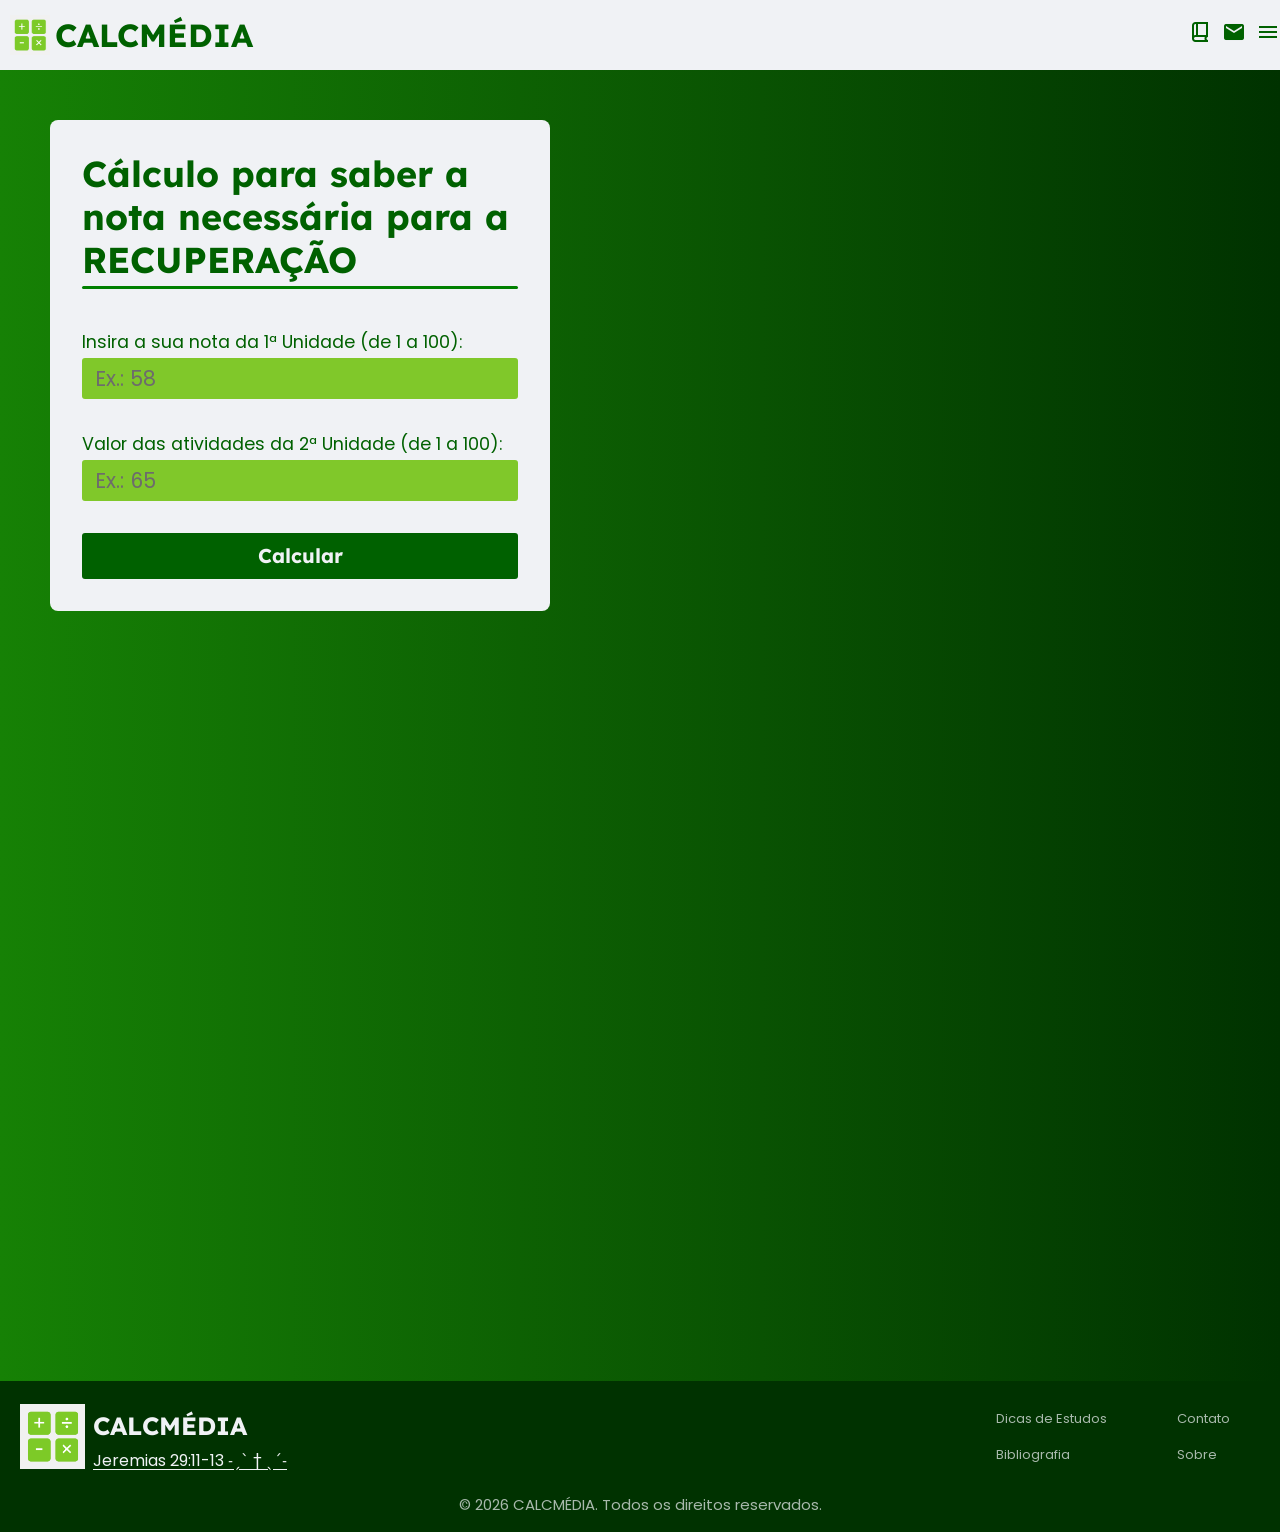
==== HTML/TÓPICOS/nota_recuperacao.html @ 1c08f28b "Add files via upload" ====
<!DOCTYPE html>
<html lang="pt-br">

<head>
    <meta charset="UTF-8">
    <meta name="viewport" content="width=device-width, initial-scale=1.0">
    <title>Cálculo para saber a nota necessária para a RECUPERAÇÃO</title>
    <link rel="stylesheet" href="/CSS/TÓPICOS/nota_recuperacao.css">

    <!-- Google Fonts -->
    <link rel="preconnect" href="https://fonts.googleapis.com">
    <link rel="preconnect" href="https://fonts.gstatic.com" crossorigin>
    <link href="https://fonts.googleapis.com/css2?family=Lexend:wght@700&display=swap" rel="stylesheet">
    <link
        href="https://fonts.googleapis.com/css2?family=Courier+Prime:ital,wght@0,400;0,700;1,400;1,700&family=Gabarito&family=Lato&family=Lumanosimo&family=Poppins:ital,wght@0,100;0,300;0,400;1,300&family=Ysabeau+SC:wght@500;600;700&display=swap"
        rel="stylesheet">

    <!-- Google Icons -->
    <!-- Cheio -->
    <link href="https://fonts.googleapis.com/icon?family=Material+Icons" rel="stylesheet">
    <!-- Outline-->
    <link rel="stylesheet"
        href="https://fonts.googleapis.com/css2?family=Material+Symbols+Outlined:opsz,wght,FILL,GRAD@20..48,100..700,0..1,-50..200" />

    <!-- Bootstrap -->
    <link href="https://cdn.jsdelivr.net/npm/bootstrap@5.3.8/dist/css/bootstrap.min.css" rel="stylesheet"
        integrity="sha384-sRIl4kxILFvY47J16cr9ZwB07vP4J8+LH7qKQnuqkuIAvNWLzeN8tE5YBujZqJLB" crossorigin="anonymous"> 
</head>

<body>
    <!-- CABEÇALHO -->
    <header class="cabecalho">
        <div class="logo-e-nomedosite">
            <a href="/index.html" class="link-para-home"><img src="/IMAGES/logotipo.png" class="logotipo"></a>
            <a href="/index.html" class="link-para-home">
                <h1 class="nomedosite">CALCMÉDIA</h1>
            </a>
        </div>

        <nav>
            <ul>
                <li><a href="HTML/" class="material-symbols-outlined icons">book_2</a></li>
                <li><a href="HTML/nome" class="material-icons icons">mail</a></li>
                <li class="menu-dropdown">
                    <input type="checkbox" id="menu-toggle">

                    <label for="menu-toggle" class="material-icons icons">
                        menu
                    </label>

                    <div class="menu-dropdown-filho">
                        <label for="menu-toggle" class="material-icons botao-cancelar">
                            close
                        </label>
                        <h2 class="titulo--dropdown-menu">O que você procura?</h2>
                        <a href="/HTML/nota_total.html" class="topicos-menu">1. Cálculo para saber se ficou na MÉDIA na
                            1ª Unidade</a>
                        <a href="/HTML/nota_prova.html" class="topicos-menu">2. Cálculo para a PROVA da 2ª Unidade</a>
                        <a href="/HTML/nota_recuperacao.html" class="topicos-menu">3. Cálculo da nota TOTAL para a 2ª
                            Unidade</a>
                        <a href="/HTML/nota_1_media.html" class="topicos-menu">4. Cálculo para a nota de RECUPERAÇÃO</a>

                        </br>

                        <div class="icons-e-topicos-menu">
                            <span class="material-symbols-outlined icon_do_menu">pageview</span>
                            <a href="">Dicas de estudos</a>
                        </div>

                        <div class="icons-e-topicos-menu">
                            <span class="material-symbols-outlined icon_do_menu">book_ribbon</span>
                            <a href="">Bibliografia</a>
                        </div>


                        <div class="icons-e-topicos-menu">
                            <span class="material-symbols-outlined icon_do_menu">privacy_tip</span>
                            <a href="">Política de Privacidade</a>
                        </div>


                        <div class="icons-e-topicos-menu">
                            <span class="material-symbols-outlined icon_do_menu">call</span>
                            <a href="">Contato</a>
                        </div>

                        <div class="icons-e-topicos-menu">
                            <span class="material-symbols-outlined icon_do_menu">info</span>
                            <a href="">Sobre</a>
                        </div>
                    </div>
                </li>
            </ul>
        </nav>
    </header>
    <!-- FIM DO CABEÇALHO -->

    <div id="container"> 
        <section id="calculator">
            <form id="form">
                <h1 id="title">Cálculo para saber a nota necessária para a RECUPERAÇÃO</h1>

                <div class="input-box">
                    <label for="weight">
                        Insira a sua nota da 1ª Unidade (de 1 a 100): 
                    </label>
                    <div class="input-field">
                        <input type="number" placeholder="Ex.: 58" id="weight" required>
                    </div>
                </div>

                <div class="input-box">
                    <label for="height">
                        Valor das atividades da 2ª Unidade (de 1 a 100):
                    </label>
                    <div class="input-field">
                    <input type="number" placeholder="Ex.: 65" id="height" required>
                    </div>
                </div>

                <button id="calculate">
                    Calcular
                </button>
            </form>
            <div id="infos" class="hidden">
                <div id="result">
                    <div id="bmi">
                        <span id="value"></span>
                        <span>Nota necessária</span>
                    </div>
                    <div id="description">
                        <span></span>

                    </div>
                </div>

                <div id="more-info">
                    <p>Cálculo -> Média Parcial: [(4xN1)+(6xN2)]/10</p>
                    <p>Nota de Recuperação: 12 - Média Parcial</p>
                </div>

            </div>
        </section>
    </div> 
    <script src="/JS/TÓPICOS/script.js"> /* Chamamento do arquivo JS*/ </script>


    <!-- RODAPÉ-->
    <main>
    </main>
    <footer>
        <div id="footer_content">
            <div class="logo-e-nomedosite-footer">
                <img src="/IMAGES/logotipo.png" class="logotipo-footer">
                <div class="nomedosite-e-versiculo">
                    <h1 class="nomedosite-footer">CALCMÉDIA</h1>
                    <a href="https://www.bibliaon.com/versiculo/jeremias_29_11-13/" target="_blank"
                        class="versiculo">Jeremias 29:11-13 ˗ˏˋ † ˎˊ˗ </a>
                </div>
            </div>
            <div class="divs-topicos-footer">
                <div class="topicos-footer">
                    <a href="HTML/" class="topicos-footer-texto">Dicas de Estudos</a>
                    <a href="HTML/" class="topicos-footer-texto">Bibliografia</a>
                </div>
                <div class="topicos-footer">
                    <a href="HTML/" class="topicos-footer-texto">Contato</a>
                    <a href="HTML/" class="topicos-footer-texto">Sobre</a>
                </div>
            </div>
        </div>

        <div class="footer-copyright">
            <center>
                <span class="footer-copyright-texto">&#169 2026 CALCMÉDIA.
                    Todos os direitos reservados.
                </span>
            </center>
        </div>

    </footer>
</body>

</html>
---- CSS/TÓPICOS/nota_recuperacao.css ----
* {
    margin: 0;
    padding: 0;
    box-sizing: border-box;
    font-family: Poppins, Arial, Helvetica, sans-serif;
}

:root {
    --branco: #f0f2f5;
    --body-verde-claro: #80c82a;
    --body-verde-escuro: #006100;
    --fundo-verde-claro: #168105;
    --fundo-verde-escuro: #003200;
}

/* PRINCIPAL */
/* CABEÇALHO */
.cabecalho {
    display: flex;
    justify-content: space-between;
    align-items: center;
    height: 70px;
    background-color: var(--branco);
    padding-left: 10px;
}

.cabecalho nav ul {
    list-style: none;
    padding: 0;
    margin: 0;
    display: flex;
    align-items: center;
    gap: 10px;
}

.cabecalho nav li {
    align-items: center;
}

.logo-e-nomedosite {
    display: flex;
    align-items: center;
}

.logotipo {
    height: auto;
    width: 40px;
}

.nomedosite {
    margin: 0;
    padding: 0;
    font-family: 'Lexend', Arial, Helvetica, sans-serif;
    font-weight: 700;
    font-size: 32px;
    padding-left: 5px;
    color: var(--body-verde-escuro);
}

nav a {
    text-decoration: none;
}

.icons {
    color: var(--body-verde-escuro);
    cursor: pointer;
    font-size: 32px;
}

.menu-dropdown {
    position: relative;
}

.topicos-menu {
    font-family: Poppins, Helvetica, sans-serif;
    color: var(--branco);
    padding-top: 5px;
}

.botao-cancelar {
    padding-top: 10px;
    padding-bottom: 10px;
    color: var(--branco);
    text-align: right;
}

.titulo--dropdown-menu {
    color: var(--branco);
    font-size: 25px;
    font-family: Poppins, Helvetica, sans-serif;
    font-weight: 800;
}

.menu-dropdown-filho {
    position: fixed;
    top: 0;
    right: 0;
    height: 100vh;
    width: 400px;
    text-align: left;
    padding-left: 20px;
    padding-right: 20px;
    padding-bottom: 20px;
    background-color: var(--body-verde-escuro);
    z-index: 1000;

    transform: translateX(100%);
    transition: 0.25s ease;
    pointer-events: none;
}

#menu-toggle {
    position: absolute !important;
    opacity: 0 !important;
    width: 0 !important;
    height: 0 !important;
    pointer-events: none !important;
}

.menu-dropdown-filho .topicos-menu:hover {
    background-color: var(--fundo-verde-claro);
}

.menu-dropdown-filho a {
    display: block;
    color: var(--branco);
}

.icons-e-topicos-menu {
    display: flex;
    padding-top: 7px;
}

.icon_do_menu {
    color: var(--branco);
    padding-right: 5px;
}

.botao-cancelar {
    font-size: 40px;
    z-index: 10000;
    position: relative;
    cursor: pointer;
    text-align: left;
}

#menu-toggle:checked~.menu-dropdown-filho {
    transform: translateX(0);
    pointer-events: auto;
}

.menu-dropdown-filho {
    transform: translateX(100%);
    pointer-events: none;
}

#menu-toggle:checked~.menu-dropdown-filho {
    transform: translateX(0);
    pointer-events: auto;
}

/* BODY */
.texto-body-titulo {
    font-family: Poppins, Arial, Helvetica, sans-serif;
    color: var(--branco);
    font-size: 21px;
    font-weight: 700;
    padding-left: 20px;
    padding-top: 20px;
}

.texto-body-titulo-ul {
    padding-left: 40px;
    color: var(--branco);
}

.texto-body-topicos {
    font-family: Poppins, Arial, Helvetica, sans-serif;
    color: var(--branco);
    font-size: 17px;
    text-decoration: underline;
    text-decoration-color: var(--body-verde-claro);
    text-decoration-thickness: 1px;
}

/* RODAPÉ */
main {
    height: 80vh;
    /* O que faz ficar lá embaixo */
}

footer {
    width: 100%;
    color: var(--body-verde-escuro);
}

#footer_content {
    background-color: var(--fundo-verde-escuro);
    display: flex;
    padding: 20px;
    justify-content: space-between;
}

#footer_contacts h1 {
    margin-bottom: 0.75rem;
}

#footer-list {
    display: flex;
    text-decoration: none;
    gap: 0.75;
    list-style: none;
}

.logo-e-nomedosite-footer {
    display: flex;
    align-items: center;
}

.logotipo-footer {
    height: auto;
    width: 70px;
    padding-right: 5px;
}

.nomedosite-footer {
    font-family: 'Lexend', Arial, Helvetica, sans-serif;
    font-weight: 700;
    font-size: 25px;
    color: var(--branco);
    padding-top: 10px;
}

.nomedosite-e-versiculo {
    display: block;
    padding-left: 3px;
}

.versiculo {
    font-family: Poppins, Arial, Helvetica, sans-serif;
    color: var(--body-verde-escuro);
    color: var(--branco);
    text-underline-offset: 2.5px;
    text-decoration-color: var(--branco);
}

.divs-topicos-footer {
    display: flex;
}

.topicos-footer {
    display: grid;
    align-items: center;
    padding-left: 40px;
    padding-right: 30px;
}

.topicos-footer-texto {
    color: var(--branco);
    font-family: Poppins, Arial, Helvetica, sans-serif;
    font-size: 13px;
    opacity: 70%;
    text-decoration: none;
}

.footer-copyright {
    text-align: center;
    background-color: var(--fundo-verde-escuro);
    padding-bottom: 15px;
}

.footer-copyright-texto {
    color: var(--branco);
    opacity: 70%;
    font-size: 15px;
}

/* RESPONSIVIDADE */
/* BODY */ 
@media screen and (max-width: 450px) {
    .menu-dropdown-filho {
        width: 90%;
    }
}

/* RODAPÉ */ 
@media screen and (max-width: 800px) {
    #footer_content {
        display: block;
    }
    .logo-e-nomedosite-footer{
        opacity: 90%;
    }
    .logo-e-nomedosite-footer{
        padding-left: 4px;
        padding-top: 4px;
    }

    .divs-topicos-footer {
        justify-content: space-between;
    }

    .topicos-footer {
        padding-left: 4px;
        padding-top: 30px;
        font-size: 20%;
    }

    .topicos-footer-texto {
        padding-bottom: 20px;
    }

    .footer-copyright span {
        font-size: 80%;
    }
}



/* TÓPICO */
.link-para-home{
    text-decoration: none;
}

/* Calculadora */ 
@import url('https://fonts.googleapis.com/css2?family=Poppins:ital,wght@0,100;0,200;0,300;0,400;0,500;0,600;0,700;0,800;0,900;1,100;1,200;1,300;1,400;1,500;1,600;1,700;1,800;1,900&display=swap');

body{
    background-image: linear-gradient(to right, var(--fundo-verde-claro), var(--fundo-verde-escuro)); 
    font-family: "Lexend", sans-serif; 
}
#container{
    display: flex;
    align-items: center;
    gap: 3.5rem;
}
#calculator{
    display: flex;
    flex-direction: column;
    gap: 2rem;
    padding: 2rem;
    background-color: var(--branco); 
    border-radius: 8px;
    width: 500px; 
    margin: 50px;
}
#form{
    display: flex;
    flex-direction: column;
    gap: 2rem; 
    color: var(--body-verde-escuro);
} 
#title{
    font-family: "Lexend", sans-serif;
    font-size: 2.25rem; 
    font-weight: bold;
    position: relative;
    padding-bottom: 7px;
}
#title::after{
    position: absolute;
    content: '';
    background-color: green;
    width: 100%;
    height: 3px;
    bottom: 0; 
    left: 0; 
    border-radius: 3px; 
}

.input-box{
    font-size: 1.1rem;
    color: var(--body-verde-escuro); 
}
.input-field{
    display: flex;
    align-items: center;
    justify-content: space-between;
    background-color: var(--body-verde-claro);
    padding: 0.3rem; 
    border-radius: 3px; 
    margin-top: 3px; 
    font-weight: bold;
    font-family: "Lexend", sans-serif;
}
.input-field span{
    color: var(--branco);
    font-size: 1.3rem; 
    padding: 0.6rem 1rem;
}

.input-field input{
    background-color: transparent; 
    border: none; 
    width: 100%; 
    font-size: 1.3rem; 
    color: var(--branco); 
    padding: 0 0.5rem;
}
.input-field input::-webkit-inner-spin-button,
.input-field input::-webkit-outer-spin-button{
    appearance: none;
} 
#calculate{
    border: none; 
    font-size: 1.25rem; 
    font-weight: bold; 
    background-color: var(--body-verde-escuro);
    color: var(--branco); 
    padding: 0.5rem 0; 
    border-radius: 3px; 
    cursor: pointer; 
    font-family: "Lexend", sans-serif;
}
#result{
    display: flex; 
    gap: 2rem; 
    align-items: center;
    border-top: 1px solid #a5a5a5; 
    padding: 0.75rem 0; 
}
#bmi{
    display: flex; 
    align-items: center; 
    flex-direction: column;
    font-size: 2.25rem;
} 
#bmi span:last-child{
    font-size: 0.875rem;
    color: rgb(58, 58, 58);
}
#description{
    width: 15.5rem;
    color: var(--body-verde-escuro); 
}

#more-info{
    border-top: 1px solid #a5a5a5; 
    padding-top: 1.5rem;
}
#more-info p{
    color: rgb(58, 58, 58); 
    display: flex;
    justify-content: center;
    align-items: center;
    gap: 0.6rem; 
    font-size: 0.875rem; 
    text-decoration: none;
}

input::placeholder{
    color: rgb(109, 108, 108); 
    font-family: Poppins, Arial, Helvetica, sans-serif;
}
.hidden{
    display: none;
}
.normal{
    color: rgb(0, 180, 0);
}
.attention{
    color: rgb(204, 0, 0);
}

@media screen and (max-width : 500px){
    #container{
        width: 100%;
        height: 100%;
        margin-right: 20px;
    }
    #calculator{
        width: 100%;
        height: 100%; 
        margin-top: 40px;
    }
} 
@media screen and (max-width: 800px) {
    .titulo-e-container {
        margin-right: 10px;
    }
}
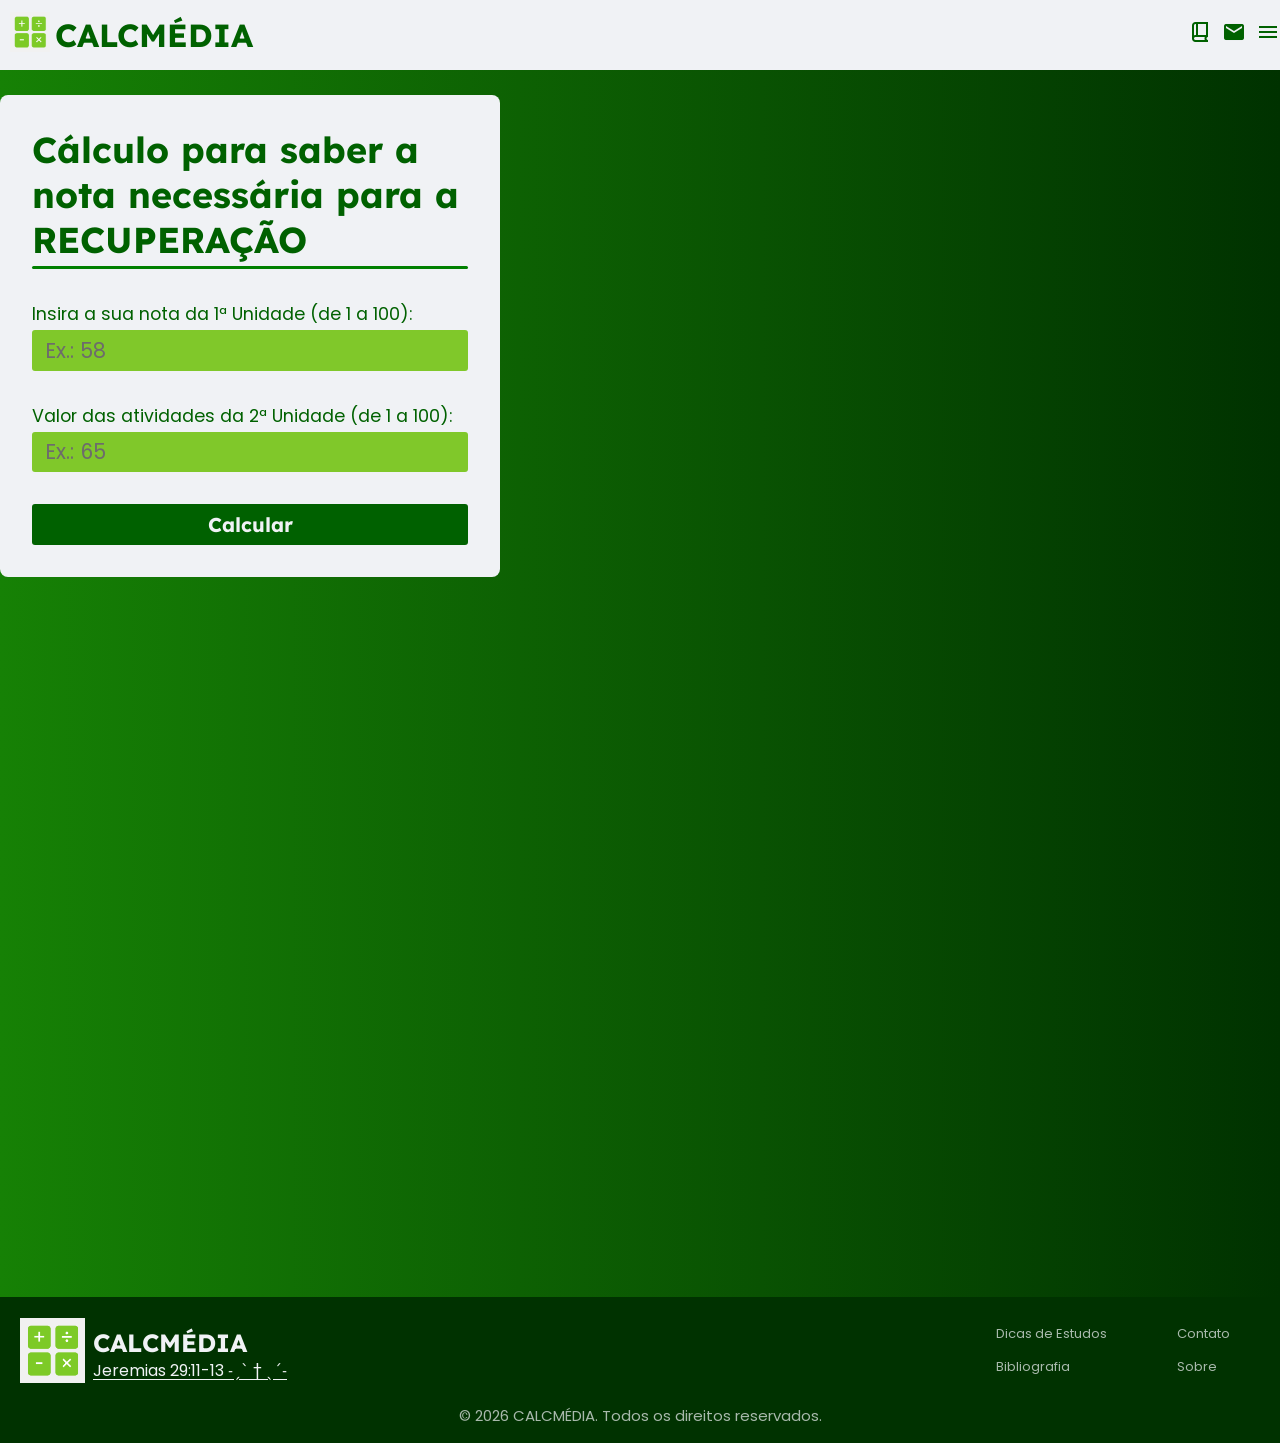
==== commit ed06e69e: "Add files via upload" ====
--- a/HTML/TÓPICOS/nota_recuperacao.html
+++ b/HTML/TÓPICOS/nota_recuperacao.html
@@ -5,7 +5,7 @@
     <meta charset="UTF-8">
     <meta name="viewport" content="width=device-width, initial-scale=1.0">
     <title>Cálculo para saber a nota necessária para a RECUPERAÇÃO</title>
-    <link rel="stylesheet" href="/CSS/TÓPICOS/nota_recuperacao.css">
+    <link rel="stylesheet" href="../../CSS/TÓPICOS/nota_recuperacao.css">
 
     <!-- Google Fonts -->
     <link rel="preconnect" href="https://fonts.googleapis.com">
@@ -22,16 +22,16 @@
     <link rel="stylesheet"
         href="https://fonts.googleapis.com/css2?family=Material+Symbols+Outlined:opsz,wght,FILL,GRAD@20..48,100..700,0..1,-50..200" />
 
-    <!-- Bootstrap -->
+    <!-- Bootstrap 
     <link href="https://cdn.jsdelivr.net/npm/bootstrap@5.3.8/dist/css/bootstrap.min.css" rel="stylesheet"
-        integrity="sha384-sRIl4kxILFvY47J16cr9ZwB07vP4J8+LH7qKQnuqkuIAvNWLzeN8tE5YBujZqJLB" crossorigin="anonymous"> 
+        integrity="sha384-sRIl4kxILFvY47J16cr9ZwB07vP4J8+LH7qKQnuqkuIAvNWLzeN8tE5YBujZqJLB" crossorigin="anonymous"> -->
 </head>
 
 <body>
     <!-- CABEÇALHO -->
     <header class="cabecalho">
         <div class="logo-e-nomedosite">
-            <a href="/index.html" class="link-para-home"><img src="/IMAGES/logotipo.png" class="logotipo"></a>
+            <a href="/index.html" class="link-para-home"><img src="../../IMAGES/logotipo.png" class="logotipo"></a>
             <a href="/index.html" class="link-para-home">
                 <h1 class="nomedosite">CALCMÉDIA</h1>
             </a>
@@ -96,7 +96,7 @@
     <!-- FIM DO CABEÇALHO -->
 
     <div id="container"> 
-        <section id="calculator">
+        <div id="calculator">
             <form id="form">
                 <h1 id="title">Cálculo para saber a nota necessária para a RECUPERAÇÃO</h1>
 
@@ -140,9 +140,9 @@
                 </div>
 
             </div>
-        </section>
+        </div>
     </div> 
-    <script src="/JS/TÓPICOS/script.js"> /* Chamamento do arquivo JS*/ </script>
+    <script src="../../JS/TÓPICOS/script.js"> /* Chamamento do arquivo JS*/ </script>
 
 
     <!-- RODAPÉ-->
@@ -151,7 +151,7 @@
     <footer>
         <div id="footer_content">
             <div class="logo-e-nomedosite-footer">
-                <img src="/IMAGES/logotipo.png" class="logotipo-footer">
+                <img src="../../IMAGES/logotipo.png" class="logotipo-footer">
                 <div class="nomedosite-e-versiculo">
                     <h1 class="nomedosite-footer">CALCMÉDIA</h1>
                     <a href="https://www.bibliaon.com/versiculo/jeremias_29_11-13/" target="_blank"
--- a/CSS/TÓPICOS/nota_recuperacao.css
+++ b/CSS/TÓPICOS/nota_recuperacao.css
@@ -342,7 +342,7 @@
     background-color: var(--branco); 
     border-radius: 8px;
     width: 500px; 
-    margin: 50px;
+    margin-top: 25px;
 }
 #form{
     display: flex;
@@ -462,20 +462,17 @@
     color: rgb(204, 0, 0);
 }
 
-@media screen and (max-width : 500px){
+@media screen and (max-width: 500px) {
     #container{
         width: 100%;
         height: 100%;
-        margin-right: 20px;
+    padding-top: 0px;
     }
     #calculator{
         width: 100%;
         height: 100%; 
-        margin-top: 40px;
-    }
-} 
-@media screen and (max-width: 800px) {
-    .titulo-e-container {
-        margin-right: 10px;
-    }
-}
+    padding-left: 2px;
+    padding-top: 40px;
+    }
+
+}
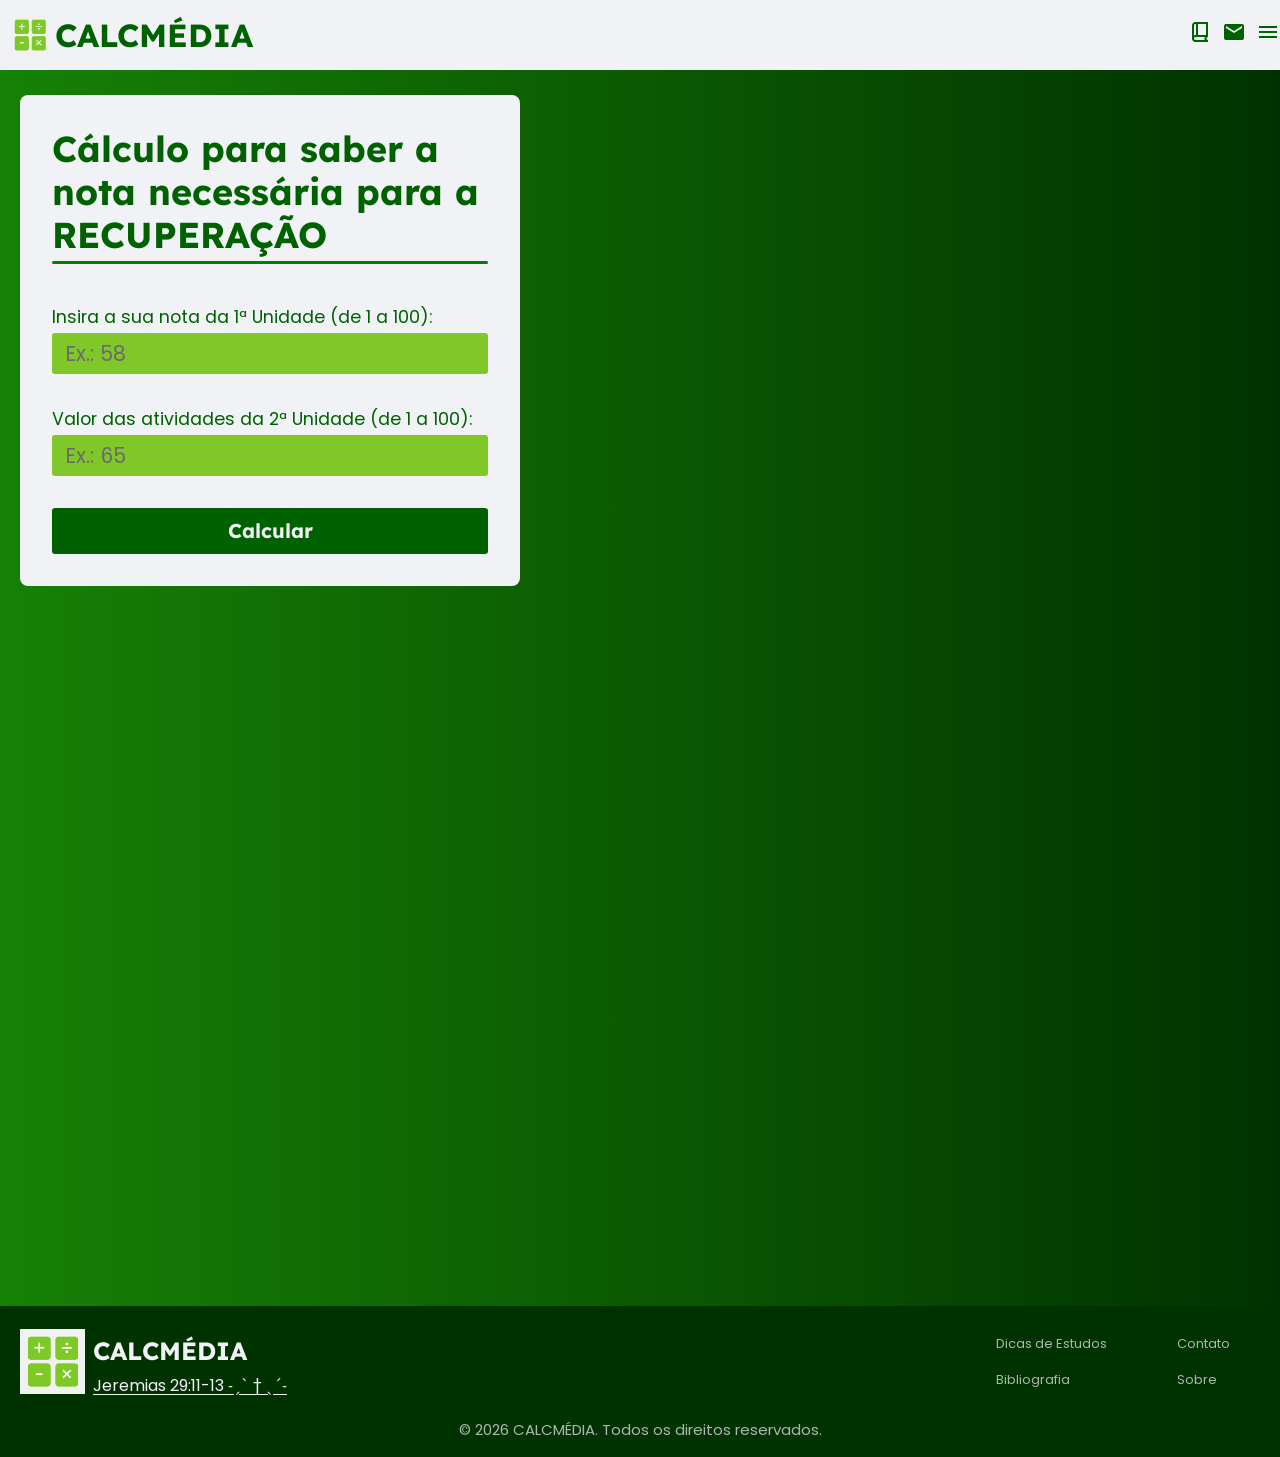
==== commit 1066825b: "Add files via upload" ====
--- a/HTML/TÓPICOS/nota_recuperacao.html
+++ b/HTML/TÓPICOS/nota_recuperacao.html
@@ -22,17 +22,17 @@
     <link rel="stylesheet"
         href="https://fonts.googleapis.com/css2?family=Material+Symbols+Outlined:opsz,wght,FILL,GRAD@20..48,100..700,0..1,-50..200" />
 
-    <!-- Bootstrap 
+    <!-- Bootstrap -->
     <link href="https://cdn.jsdelivr.net/npm/bootstrap@5.3.8/dist/css/bootstrap.min.css" rel="stylesheet"
-        integrity="sha384-sRIl4kxILFvY47J16cr9ZwB07vP4J8+LH7qKQnuqkuIAvNWLzeN8tE5YBujZqJLB" crossorigin="anonymous"> -->
+        integrity="sha384-sRIl4kxILFvY47J16cr9ZwB07vP4J8+LH7qKQnuqkuIAvNWLzeN8tE5YBujZqJLB" crossorigin="anonymous">
 </head>
 
 <body>
     <!-- CABEÇALHO -->
     <header class="cabecalho">
         <div class="logo-e-nomedosite">
-            <a href="/index.html" class="link-para-home"><img src="../../IMAGES/logotipo.png" class="logotipo"></a>
-            <a href="/index.html" class="link-para-home">
+            <a href="../../index.html" class="link-para-home"><img src="../../IMAGES/logotipo.png" class="logotipo"></a>
+            <a href="../../index.html" class="link-para-home">
                 <h1 class="nomedosite">CALCMÉDIA</h1>
             </a>
         </div>
@@ -58,7 +58,8 @@
                         <a href="/HTML/nota_prova.html" class="topicos-menu">2. Cálculo para a PROVA da 2ª Unidade</a>
                         <a href="/HTML/nota_recuperacao.html" class="topicos-menu">3. Cálculo da nota TOTAL para a 2ª
                             Unidade</a>
-                        <a href="/HTML/nota_1_media.html" class="topicos-menu">4. Cálculo para a nota de RECUPERAÇÃO</a>
+                        <a href="/HTML/nota_1_media.html" class="topicos-menu">4. Cálculo para saber a MÉDIA PARCIAL</a>
+                        <a href="/HTML/nota_1_media.html" class="topicos-menu">5. Cálculo para a nota de RECUPERAÇÃO</a>
 
                         </br>
 
@@ -95,14 +96,14 @@
     </header>
     <!-- FIM DO CABEÇALHO -->
 
-    <div id="container"> 
+    <div id="container">
         <div id="calculator">
             <form id="form">
                 <h1 id="title">Cálculo para saber a nota necessária para a RECUPERAÇÃO</h1>
 
                 <div class="input-box">
                     <label for="weight">
-                        Insira a sua nota da 1ª Unidade (de 1 a 100): 
+                        Insira a sua nota da 1ª Unidade (de 1 a 100):
                     </label>
                     <div class="input-field">
                         <input type="number" placeholder="Ex.: 58" id="weight" required>
@@ -114,7 +115,7 @@
                         Valor das atividades da 2ª Unidade (de 1 a 100):
                     </label>
                     <div class="input-field">
-                    <input type="number" placeholder="Ex.: 65" id="height" required>
+                        <input type="number" placeholder="Ex.: 65" id="height" required>
                     </div>
                 </div>
 
@@ -141,8 +142,8 @@
 
             </div>
         </div>
-    </div> 
-    <script src="../../JS/TÓPICOS/script.js"> /* Chamamento do arquivo JS*/ </script>
+    </div>
+    <script src="../../JS/TÓPICOS/script.js"> /* Chamamento do arquivo JS*/</script>
 
 
     <!-- RODAPÉ-->
--- a/CSS/TÓPICOS/nota_recuperacao.css
+++ b/CSS/TÓPICOS/nota_recuperacao.css
@@ -276,22 +276,24 @@
 }
 
 /* RESPONSIVIDADE */
-/* BODY */ 
+/* BODY */
 @media screen and (max-width: 450px) {
     .menu-dropdown-filho {
         width: 90%;
     }
 }
 
-/* RODAPÉ */ 
+/* RODAPÉ */
 @media screen and (max-width: 800px) {
     #footer_content {
         display: block;
     }
-    .logo-e-nomedosite-footer{
+
+    .logo-e-nomedosite-footer {
         opacity: 90%;
     }
-    .logo-e-nomedosite-footer{
+
+    .logo-e-nomedosite-footer {
         padding-left: 4px;
         padding-top: 4px;
     }
@@ -318,161 +320,183 @@
 
 
 /* TÓPICO */
-.link-para-home{
+.link-para-home {
     text-decoration: none;
 }
 
-/* Calculadora */ 
+/* Calculadora */
 @import url('https://fonts.googleapis.com/css2?family=Poppins:ital,wght@0,100;0,200;0,300;0,400;0,500;0,600;0,700;0,800;0,900;1,100;1,200;1,300;1,400;1,500;1,600;1,700;1,800;1,900&display=swap');
 
-body{
-    background-image: linear-gradient(to right, var(--fundo-verde-claro), var(--fundo-verde-escuro)); 
-    font-family: "Lexend", sans-serif; 
-}
-#container{
+body {
+    background-image: linear-gradient(to right, var(--fundo-verde-claro), var(--fundo-verde-escuro));
+    font-family: "Lexend", sans-serif;
+}
+
+#container {
     display: flex;
     align-items: center;
     gap: 3.5rem;
-}
-#calculator{
+
+    margin-left: 20px;
+    margin-right: 20px;
+
+}
+
+#calculator {
     display: flex;
     flex-direction: column;
     gap: 2rem;
     padding: 2rem;
-    background-color: var(--branco); 
+    background-color: var(--branco);
     border-radius: 8px;
-    width: 500px; 
+    width: 500px;
     margin-top: 25px;
 }
-#form{
+
+#form {
     display: flex;
     flex-direction: column;
-    gap: 2rem; 
-    color: var(--body-verde-escuro);
-} 
-#title{
+    gap: 2rem;
+    color: var(--body-verde-escuro);
+}
+
+#title {
     font-family: "Lexend", sans-serif;
-    font-size: 2.25rem; 
+    font-size: 2.25rem;
     font-weight: bold;
     position: relative;
     padding-bottom: 7px;
 }
-#title::after{
+
+#title::after {
     position: absolute;
     content: '';
     background-color: green;
     width: 100%;
     height: 3px;
-    bottom: 0; 
-    left: 0; 
-    border-radius: 3px; 
-}
-
-.input-box{
+    bottom: 0;
+    left: 0;
+    border-radius: 3px;
+}
+
+.input-box {
     font-size: 1.1rem;
-    color: var(--body-verde-escuro); 
-}
-.input-field{
+    color: var(--body-verde-escuro);
+}
+
+.input-field {
     display: flex;
     align-items: center;
     justify-content: space-between;
     background-color: var(--body-verde-claro);
-    padding: 0.3rem; 
-    border-radius: 3px; 
-    margin-top: 3px; 
+    padding: 0.3rem;
+    border-radius: 3px;
+    margin-top: 3px;
     font-weight: bold;
     font-family: "Lexend", sans-serif;
 }
-.input-field span{
-    color: var(--branco);
-    font-size: 1.3rem; 
+
+.input-field span {
+    color: var(--branco);
+    font-size: 1.3rem;
     padding: 0.6rem 1rem;
 }
 
-.input-field input{
-    background-color: transparent; 
-    border: none; 
-    width: 100%; 
-    font-size: 1.3rem; 
-    color: var(--branco); 
+.input-field input {
+    background-color: transparent;
+    border: none;
+    width: 100%;
+    font-size: 1.3rem;
+    color: var(--branco);
     padding: 0 0.5rem;
 }
+
 .input-field input::-webkit-inner-spin-button,
-.input-field input::-webkit-outer-spin-button{
+.input-field input::-webkit-outer-spin-button {
     appearance: none;
-} 
-#calculate{
-    border: none; 
-    font-size: 1.25rem; 
-    font-weight: bold; 
+}
+
+#calculate {
+    border: none;
+    font-size: 1.25rem;
+    font-weight: bold;
     background-color: var(--body-verde-escuro);
-    color: var(--branco); 
-    padding: 0.5rem 0; 
-    border-radius: 3px; 
-    cursor: pointer; 
+    color: var(--branco);
+    padding: 0.5rem 0;
+    border-radius: 3px;
+    cursor: pointer;
     font-family: "Lexend", sans-serif;
 }
-#result{
-    display: flex; 
-    gap: 2rem; 
-    align-items: center;
-    border-top: 1px solid #a5a5a5; 
-    padding: 0.75rem 0; 
-}
-#bmi{
-    display: flex; 
-    align-items: center; 
+
+#result {
+    display: flex;
+    gap: 2rem;
+    align-items: center;
+    border-top: 1px solid #a5a5a5;
+    padding: 0.75rem 0;
+}
+
+#bmi {
+    display: flex;
+    align-items: center;
     flex-direction: column;
     font-size: 2.25rem;
-} 
-#bmi span:last-child{
+}
+
+#bmi span:last-child {
     font-size: 0.875rem;
     color: rgb(58, 58, 58);
 }
-#description{
+
+#description {
     width: 15.5rem;
-    color: var(--body-verde-escuro); 
-}
-
-#more-info{
-    border-top: 1px solid #a5a5a5; 
+    color: var(--body-verde-escuro);
+}
+
+#more-info {
+    border-top: 1px solid #a5a5a5;
     padding-top: 1.5rem;
 }
-#more-info p{
-    color: rgb(58, 58, 58); 
+
+#more-info p {
+    color: rgb(58, 58, 58);
     display: flex;
     justify-content: center;
     align-items: center;
-    gap: 0.6rem; 
-    font-size: 0.875rem; 
+    gap: 0.6rem;
+    font-size: 0.875rem;
     text-decoration: none;
 }
 
-input::placeholder{
-    color: rgb(109, 108, 108); 
+input::placeholder {
+    color: rgb(109, 108, 108);
     font-family: Poppins, Arial, Helvetica, sans-serif;
 }
-.hidden{
+
+.hidden {
     display: none;
 }
-.normal{
+
+.normal {
     color: rgb(0, 180, 0);
 }
-.attention{
+
+.attention {
     color: rgb(204, 0, 0);
 }
 
 @media screen and (max-width: 500px) {
-    #container{
+    #container {
+        max-width: 500px;
+        height: 100%;
+        padding-top: 0px;
+        margin-left: 20px;
+        margin-right: 20px;
+    }
+
+    #calculator {
         width: 100%;
+        max-width: 500px;
         height: 100%;
-    padding-top: 0px;
-    }
-    #calculator{
-        width: 100%;
-        height: 100%; 
-    padding-left: 2px;
-    padding-top: 40px;
-    }
-
+    }
 }
